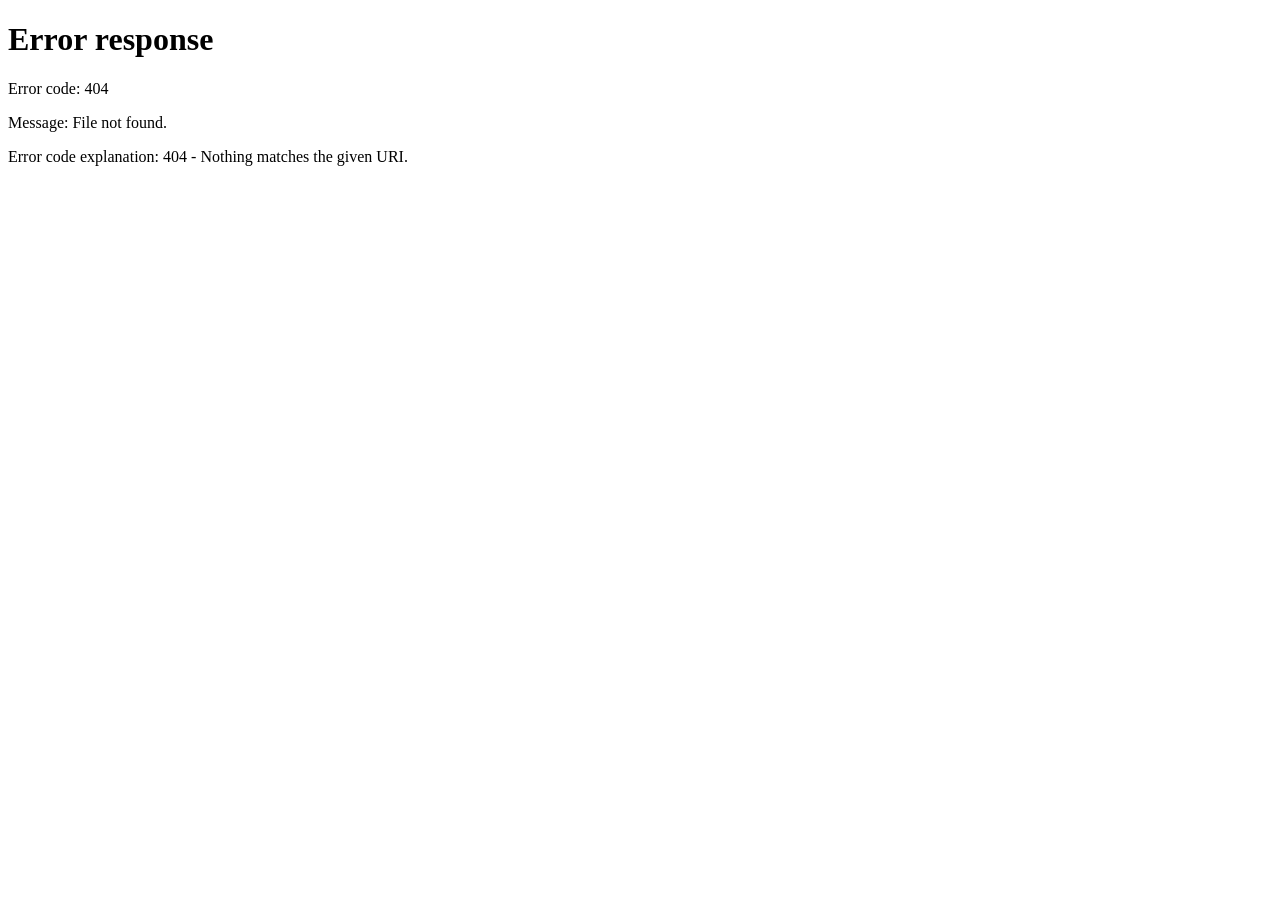
==== admin.html @ 2115a1f4 "Improve admin image upload reliability with resize and storage error handling" ====
<!doctype html>
<html lang="ko">
<head>
  <meta charset="UTF-8">
  <meta name="viewport" content="width=device-width, initial-scale=1.0">
  <title>Homestead Seoul Admin</title>
  <style>
    :root {
      --bg: #faf6f1;
      --card: #ffffff;
      --line: #dfd2c4;
      --ink: #2c2c2c;
      --accent: #c9906a;
      --ok: #216a3d;
    }
    * { box-sizing: border-box; }
    body {
      margin: 0;
      font-family: "Segoe UI", "Noto Sans KR", sans-serif;
      background: var(--bg);
      color: var(--ink);
      line-height: 1.5;
    }
    .wrap {
      max-width: 980px;
      margin: 0 auto;
      padding: 20px 16px 60px;
    }
    .top-row {
      display: flex;
      justify-content: space-between;
      align-items: center;
      gap: 8px;
      flex-wrap: wrap;
    }
    h1 { margin: 0; }
    .who {
      font-size: 13px;
      color: #6f5a47;
    }
    .ghost {
      border: 1px solid #d9c8b6;
      background: transparent;
      color: #5a4736;
      border-radius: 999px;
      min-height: 38px;
      padding: 6px 12px;
      font-weight: 700;
      cursor: pointer;
    }
    .help {
      margin: 10px 0 16px;
      color: #705a46;
      font-size: 14px;
    }
    .card {
      background: var(--card);
      border: 1px solid var(--line);
      border-radius: 14px;
      padding: 14px;
      margin-bottom: 12px;
    }
    .card h2 {
      margin: 0 0 10px;
      font-size: 18px;
    }
    .grid {
      display: grid;
      gap: 10px;
      grid-template-columns: 1fr;
    }
    @media (min-width: 768px) {
      .grid.two { grid-template-columns: 1fr 1fr; }
    }
    label {
      display: grid;
      gap: 4px;
      font-size: 13px;
      font-weight: 600;
    }
    input, textarea {
      width: 100%;
      border: 1px solid #c9b9a7;
      border-radius: 8px;
      min-height: 42px;
      padding: 8px 10px;
      font: inherit;
    }
    textarea { min-height: 90px; resize: vertical; }
    .upload-row {
      display: grid;
      gap: 8px;
      grid-template-columns: 1fr;
      margin-top: 8px;
    }
    .upload-row input[type="file"] {
      border: 1px dashed #ccb9a6;
      background: #fcf7f2;
      padding: 8px;
      min-height: 42px;
    }
    .preview {
      width: 100%;
      max-width: 220px;
      aspect-ratio: 4 / 3;
      object-fit: cover;
      border: 1px solid #ddcebf;
      border-radius: 8px;
      background: #f4ece2;
      display: none;
    }
    .tip {
      margin: 6px 0 0;
      color: #7e634f;
      font-size: 12px;
    }
    .actions {
      display: flex;
      flex-wrap: wrap;
      gap: 8px;
      margin-top: 14px;
    }
    button, .link-btn {
      border: 0;
      border-radius: 999px;
      min-height: 44px;
      padding: 10px 16px;
      font-weight: 700;
      cursor: pointer;
      text-decoration: none;
      display: inline-flex;
      align-items: center;
      justify-content: center;
    }
    .save { background: var(--accent); color: #fff; }
    .reset { background: #2c2c2c; color: #fff; }
    .download { background: #efe2d5; color: #4b3322; }
    .link-btn { background: #f8eee4; color: #4b3322; border: 1px solid #dbcab8; }
    .status {
      min-height: 22px;
      margin-top: 10px;
      font-size: 14px;
      font-weight: 700;
      color: var(--ok);
    }
  </style>
</head>
<body>
  <main class="wrap">
    <div class="top-row">
      <h1>Homestead Seoul Admin</h1>
      <button id="logoutBtn" type="button" class="ghost">로그아웃</button>
    </div>
    <p class="who" id="who"></p>
    <p class="help">
      인증된 관리자 세션에서만 접근 가능합니다. 저장 데이터는 브라우저 localStorage에 기록됩니다.
      <br>주의: <strong>같은 도메인</strong>(예: `homesteadseoul.com`과 `www.homesteadseoul.com`은 서로 다름)에서 확인해야 반영됩니다.
    </p>

    <section class="card">
      <h2>브랜딩</h2>
      <div class="grid two">
        <label>한글 이름
          <input id="brandKo" type="text">
        </label>
        <label>영문 이름
          <input id="brandEn" type="text">
        </label>
      </div>
    </section>

    <section class="card">
      <h2>Hero</h2>
      <div class="grid">
        <label>Hero 이미지 URL/경로
          <input id="heroImage" type="text">
        </label>
        <div class="upload-row">
          <label>Hero 이미지 파일 업로드
            <input id="heroUpload" type="file" accept="image/*">
          </label>
          <img id="heroPreview" class="preview" alt="Hero preview">
        </div>
      </div>
      <div class="grid two">
        <label>KO Hero 제목
          <input id="heroTitleKo" type="text">
        </label>
        <label>EN Hero 제목
          <input id="heroTitleEn" type="text">
        </label>
      </div>
      <div class="grid two">
        <label>KO Hero 부제
          <textarea id="heroSubtitleKo"></textarea>
        </label>
        <label>EN Hero 부제
          <textarea id="heroSubtitleEn"></textarea>
        </label>
      </div>
    </section>

    <section class="card">
      <h2>갤러리 이미지 경로 (6장)</h2>
      <div class="grid">
        <label>1 <input id="gallery0" type="text"></label>
        <div class="upload-row">
          <input id="galleryUpload0" type="file" accept="image/*">
          <img id="galleryPreview0" class="preview" alt="Gallery 1 preview">
        </div>

        <label>2 <input id="gallery1" type="text"></label>
        <div class="upload-row">
          <input id="galleryUpload1" type="file" accept="image/*">
          <img id="galleryPreview1" class="preview" alt="Gallery 2 preview">
        </div>

        <label>3 <input id="gallery2" type="text"></label>
        <div class="upload-row">
          <input id="galleryUpload2" type="file" accept="image/*">
          <img id="galleryPreview2" class="preview" alt="Gallery 3 preview">
        </div>

        <label>4 <input id="gallery3" type="text"></label>
        <div class="upload-row">
          <input id="galleryUpload3" type="file" accept="image/*">
          <img id="galleryPreview3" class="preview" alt="Gallery 4 preview">
        </div>

        <label>5 <input id="gallery4" type="text"></label>
        <div class="upload-row">
          <input id="galleryUpload4" type="file" accept="image/*">
          <img id="galleryPreview4" class="preview" alt="Gallery 5 preview">
        </div>

        <label>6 <input id="gallery5" type="text"></label>
        <div class="upload-row">
          <input id="galleryUpload5" type="file" accept="image/*">
          <img id="galleryPreview5" class="preview" alt="Gallery 6 preview">
        </div>
      </div>
      <p class="tip">업로드한 파일은 현재 브라우저 localStorage에 Data URL로 저장됩니다. 너무 큰 이미지는 저장 실패할 수 있습니다.</p>
    </section>

    <section class="card">
      <h2>가격 문구</h2>
      <div class="grid two">
        <label>KO 단기 메인 <input id="pricingNightlyMainKo" type="text"></label>
        <label>EN 단기 메인 <input id="pricingNightlyMainEn" type="text"></label>
      </div>
      <div class="grid two">
        <label>KO 단기 범위 <input id="pricingNightlyRangeKo" type="text"></label>
        <label>EN 단기 범위 <input id="pricingNightlyRangeEn" type="text"></label>
      </div>
      <div class="grid two">
        <label>KO 월세 메인 <input id="pricingMonthlyMainKo" type="text"></label>
        <label>EN 월세 메인 <input id="pricingMonthlyMainEn" type="text"></label>
      </div>
      <div class="grid two">
        <label>KO 월세 범위 <input id="pricingMonthlyRangeKo" type="text"></label>
        <label>EN 월세 범위 <input id="pricingMonthlyRangeEn" type="text"></label>
      </div>
    </section>

    <section class="card">
      <h2>연락처</h2>
      <div class="grid two">
        <label>문자/SMS 번호 <input id="phone" type="text"></label>
        <label>Email <input id="email" type="email"></label>
      </div>
      <div class="grid two">
        <label>Kakao URL <input id="kakaoUrl" type="text"></label>
        <label>WhatsApp 번호 <input id="whatsappNumber" type="text"></label>
      </div>
      <div class="grid">
        <label>Google Map Embed URL <input id="mapEmbed" type="text"></label>
      </div>
    </section>

    <div class="actions">
      <button class="save" id="saveBtn" type="button">저장</button>
      <button class="reset" id="resetBtn" type="button">초기화</button>
      <button class="download" id="downloadBtn" type="button">JSON 다운로드</button>
      <a class="link-btn" href="index.html" target="_blank" rel="noopener noreferrer">사이트 열기</a>
    </div>
    <p class="status" id="status"></p>
  </main>

  <script>
    const KEY = "homestead_admin_overrides";
    const SESSION_KEY = "homestead_admin_session";
    const FALLBACK_ALLOWED_EMAIL = "homesteadseoul@gmail.com";
    const SESSION_MAX_AGE_MS = 1000 * 60 * 60 * 12;

    const defaults = {
      branding: { ko: "홈스테이드 서울", en: "Homestead Seoul" },
      media: {
        heroImage: "images/6.png",
        gallery: [
          { src: "images/1.png" },
          { src: "images/2.png" },
          { src: "images/3.png" },
          { src: "images/4.png" },
          { src: "images/5.png" },
          { src: "images/6.png" }
        ]
      },
      translations: {
        ko: {
          heroTitle: "서울 중심부, 나만의 평안한 공간",
          heroSubtitle: "출퇴근과 서울 여행을 모두 편하게 만드는 실속형 스테이.",
          pricingNightlyMain: "₩45,000 / 1박부터",
          pricingNightlyRange: "평일 보통 ₩45,000~₩60,000, 주말/성수기 변동 가능",
          pricingMonthlyMain: "₩650,000 / 월부터",
          pricingMonthlyRange: "객실 타입 및 계약 기간에 따라 상이"
        },
        en: {
          heroTitle: "A Peaceful Space in Central Seoul",
          heroSubtitle: "Practical stay for both daily commuting and city sightseeing.",
          pricingNightlyMain: "From KRW 45,000 / night",
          pricingNightlyRange: "Typical weekday KRW 45,000-60,000, weekend/peak season varies",
          pricingMonthlyMain: "From KRW 650,000 / month",
          pricingMonthlyRange: "Final rate depends on room type and contract length"
        }
      },
      contact: {
        phone: "010-3286-8682",
        email: "Homesteadseoul@gmail.com",
        kakaoUrl: "https://open.kakao.com/o/replace-me",
        whatsappNumber: "821032868682",
        mapEmbed: "https://www.google.com/maps?q=%EC%84%9C%EC%9A%B8%20%EB%B0%A9%EB%B0%B0%EB%8F%99%20911-14&output=embed"
      }
    };

    function clone(obj) { return JSON.parse(JSON.stringify(obj)); }

    function requireSession() {
      try {
        const raw = localStorage.getItem(SESSION_KEY);
        if (!raw) {
          location.replace("admin-login.html");
          return null;
        }
        const session = JSON.parse(raw);
        const email = String(session.email || "").toLowerCase();
        const allowedEmail = String(session.allowedEmail || FALLBACK_ALLOWED_EMAIL).toLowerCase();
        const ts = Number(session.ts || 0);
        if (email !== allowedEmail || !ts || Date.now() - ts > SESSION_MAX_AGE_MS) {
          localStorage.removeItem(SESSION_KEY);
          location.replace("admin-login.html");
          return null;
        }
        return session;
      } catch (_) {
        localStorage.removeItem(SESSION_KEY);
        location.replace("admin-login.html");
        return null;
      }
    }

    function readData() {
      try {
        const raw = localStorage.getItem(KEY);
        if (!raw) return clone(defaults);
        const parsed = JSON.parse(raw);
        return {
          branding: { ...defaults.branding, ...(parsed.branding || {}) },
          media: {
            heroImage: parsed.media?.heroImage || defaults.media.heroImage,
            gallery: defaults.media.gallery.map((item, i) => ({
              src: parsed.media?.gallery?.[i]?.src || item.src
            }))
          },
          translations: {
            ko: { ...defaults.translations.ko, ...(parsed.translations?.ko || {}) },
            en: { ...defaults.translations.en, ...(parsed.translations?.en || {}) }
          },
          contact: { ...defaults.contact, ...(parsed.contact || {}) }
        };
      } catch (_) {
        return clone(defaults);
      }
    }

    function writeData(data) {
      try {
        localStorage.setItem(KEY, JSON.stringify(data, null, 2));
        return { ok: true };
      } catch (err) {
        return {
          ok: false,
          message:
            err && (err.name === "QuotaExceededError" || err.name === "NS_ERROR_DOM_QUOTA_REACHED")
              ? "저장 용량 초과: 이미지 크기를 줄여 다시 업로드해 주세요."
              : "저장 실패: 브라우저 저장소 오류가 발생했습니다.",
        };
      }
    }

    function resizeImageFile(file, maxWidth = 1600, maxHeight = 1600, quality = 0.82) {
      return new Promise((resolve, reject) => {
        const reader = new FileReader();
        reader.onload = () => {
          const img = new Image();
          img.onload = () => {
            const scale = Math.min(maxWidth / img.width, maxHeight / img.height, 1);
            const targetW = Math.round(img.width * scale);
            const targetH = Math.round(img.height * scale);
            const canvas = document.createElement("canvas");
            canvas.width = targetW;
            canvas.height = targetH;
            const ctx = canvas.getContext("2d");
            if (!ctx) {
              reject(new Error("canvas_unavailable"));
              return;
            }
            ctx.drawImage(img, 0, 0, targetW, targetH);
            resolve(canvas.toDataURL("image/jpeg", quality));
          };
          img.onerror = () => reject(new Error("image_decode_failed"));
          img.src = String(reader.result || "");
        };
        reader.onerror = () => reject(new Error("file_read_failed"));
        reader.readAsDataURL(file);
      });
    }

    function setPreview(previewId, value) {
      const preview = document.getElementById(previewId);
      if (!preview) return;
      preview.src = value || "";
      preview.style.display = value ? "block" : "none";
    }

    function bindPreviewOnInput(inputId, previewId) {
      const input = document.getElementById(inputId);
      if (!input) return;
      input.addEventListener("input", () => setPreview(previewId, input.value.trim()));
    }

    function bindFileToInput(fileInputId, textInputId, previewId) {
      const fileInput = document.getElementById(fileInputId);
      const textInput = document.getElementById(textInputId);
      if (!fileInput || !textInput) return;

      fileInput.addEventListener("change", async () => {
        const file = fileInput.files && fileInput.files[0];
        if (!file) return;
        try {
          const dataUrl = await resizeImageFile(file);
          textInput.value = dataUrl;
          setPreview(previewId, dataUrl);
          setStatus("이미지 로드 완료(자동 리사이즈). 저장 버튼을 누르면 반영됩니다.");
        } catch (_) {
          setStatus("이미지 읽기 실패. 다시 시도해 주세요.");
        }
      });
    }

    function fillForm(data) {
      document.getElementById("brandKo").value = data.branding.ko;
      document.getElementById("brandEn").value = data.branding.en;
      document.getElementById("heroImage").value = data.media.heroImage;
      setPreview("heroPreview", data.media.heroImage);
      document.getElementById("heroTitleKo").value = data.translations.ko.heroTitle;
      document.getElementById("heroTitleEn").value = data.translations.en.heroTitle;
      document.getElementById("heroSubtitleKo").value = data.translations.ko.heroSubtitle;
      document.getElementById("heroSubtitleEn").value = data.translations.en.heroSubtitle;
      data.media.gallery.forEach((item, i) => {
        const input = document.getElementById("gallery" + i);
        if (input) {
          input.value = item.src;
          setPreview("galleryPreview" + i, item.src);
        }
      });
      document.getElementById("pricingNightlyMainKo").value = data.translations.ko.pricingNightlyMain;
      document.getElementById("pricingNightlyMainEn").value = data.translations.en.pricingNightlyMain;
      document.getElementById("pricingNightlyRangeKo").value = data.translations.ko.pricingNightlyRange;
      document.getElementById("pricingNightlyRangeEn").value = data.translations.en.pricingNightlyRange;
      document.getElementById("pricingMonthlyMainKo").value = data.translations.ko.pricingMonthlyMain;
      document.getElementById("pricingMonthlyMainEn").value = data.translations.en.pricingMonthlyMain;
      document.getElementById("pricingMonthlyRangeKo").value = data.translations.ko.pricingMonthlyRange;
      document.getElementById("pricingMonthlyRangeEn").value = data.translations.en.pricingMonthlyRange;
      document.getElementById("phone").value = data.contact.phone;
      document.getElementById("email").value = data.contact.email;
      document.getElementById("kakaoUrl").value = data.contact.kakaoUrl;
      document.getElementById("whatsappNumber").value = data.contact.whatsappNumber;
      document.getElementById("mapEmbed").value = data.contact.mapEmbed;
    }

    function getFormData() {
      return {
        branding: {
          ko: document.getElementById("brandKo").value.trim(),
          en: document.getElementById("brandEn").value.trim()
        },
        media: {
          heroImage: document.getElementById("heroImage").value.trim(),
          gallery: Array.from({ length: 6 }, (_, i) => ({
            src: document.getElementById("gallery" + i).value.trim()
          }))
        },
        translations: {
          ko: {
            heroTitle: document.getElementById("heroTitleKo").value.trim(),
            heroSubtitle: document.getElementById("heroSubtitleKo").value.trim(),
            pricingNightlyMain: document.getElementById("pricingNightlyMainKo").value.trim(),
            pricingNightlyRange: document.getElementById("pricingNightlyRangeKo").value.trim(),
            pricingMonthlyMain: document.getElementById("pricingMonthlyMainKo").value.trim(),
            pricingMonthlyRange: document.getElementById("pricingMonthlyRangeKo").value.trim()
          },
          en: {
            heroTitle: document.getElementById("heroTitleEn").value.trim(),
            heroSubtitle: document.getElementById("heroSubtitleEn").value.trim(),
            pricingNightlyMain: document.getElementById("pricingNightlyMainEn").value.trim(),
            pricingNightlyRange: document.getElementById("pricingNightlyRangeEn").value.trim(),
            pricingMonthlyMain: document.getElementById("pricingMonthlyMainEn").value.trim(),
            pricingMonthlyRange: document.getElementById("pricingMonthlyRangeEn").value.trim()
          }
        },
        contact: {
          phone: document.getElementById("phone").value.trim(),
          email: document.getElementById("email").value.trim(),
          kakaoUrl: document.getElementById("kakaoUrl").value.trim(),
          whatsappNumber: document.getElementById("whatsappNumber").value.trim(),
          mapEmbed: document.getElementById("mapEmbed").value.trim()
        }
      };
    }

    function setStatus(msg) {
      document.getElementById("status").textContent = msg;
    }

    document.getElementById("saveBtn").addEventListener("click", () => {
      const result = writeData(getFormData());
      if (!result.ok) {
        setStatus(result.message);
        return;
      }
      setStatus("저장 완료: 같은 도메인 탭에서 새로고침 시 반영됩니다.");
    });

    document.getElementById("resetBtn").addEventListener("click", () => {
      localStorage.removeItem(KEY);
      fillForm(clone(defaults));
      setStatus("초기화 완료");
    });

    document.getElementById("downloadBtn").addEventListener("click", () => {
      const data = getFormData();
      const blob = new Blob([JSON.stringify(data, null, 2)], { type: "application/json" });
      const url = URL.createObjectURL(blob);
      const a = document.createElement("a");
      a.href = url;
      a.download = "homestead-admin-overrides.json";
      a.click();
      URL.revokeObjectURL(url);
      setStatus("JSON 다운로드 완료");
    });

    document.getElementById("logoutBtn").addEventListener("click", () => {
      localStorage.removeItem(SESSION_KEY);
      location.replace("admin-login.html");
    });

    const session = requireSession();
    if (session) {
      document.getElementById("who").textContent = `인증됨: ${session.email}`;
      fillForm(readData());
      bindPreviewOnInput("heroImage", "heroPreview");
      bindFileToInput("heroUpload", "heroImage", "heroPreview");
      for (let i = 0; i < 6; i += 1) {
        bindPreviewOnInput("gallery" + i, "galleryPreview" + i);
        bindFileToInput("galleryUpload" + i, "gallery" + i, "galleryPreview" + i);
      }
    }
  </script>
</body>
</html>
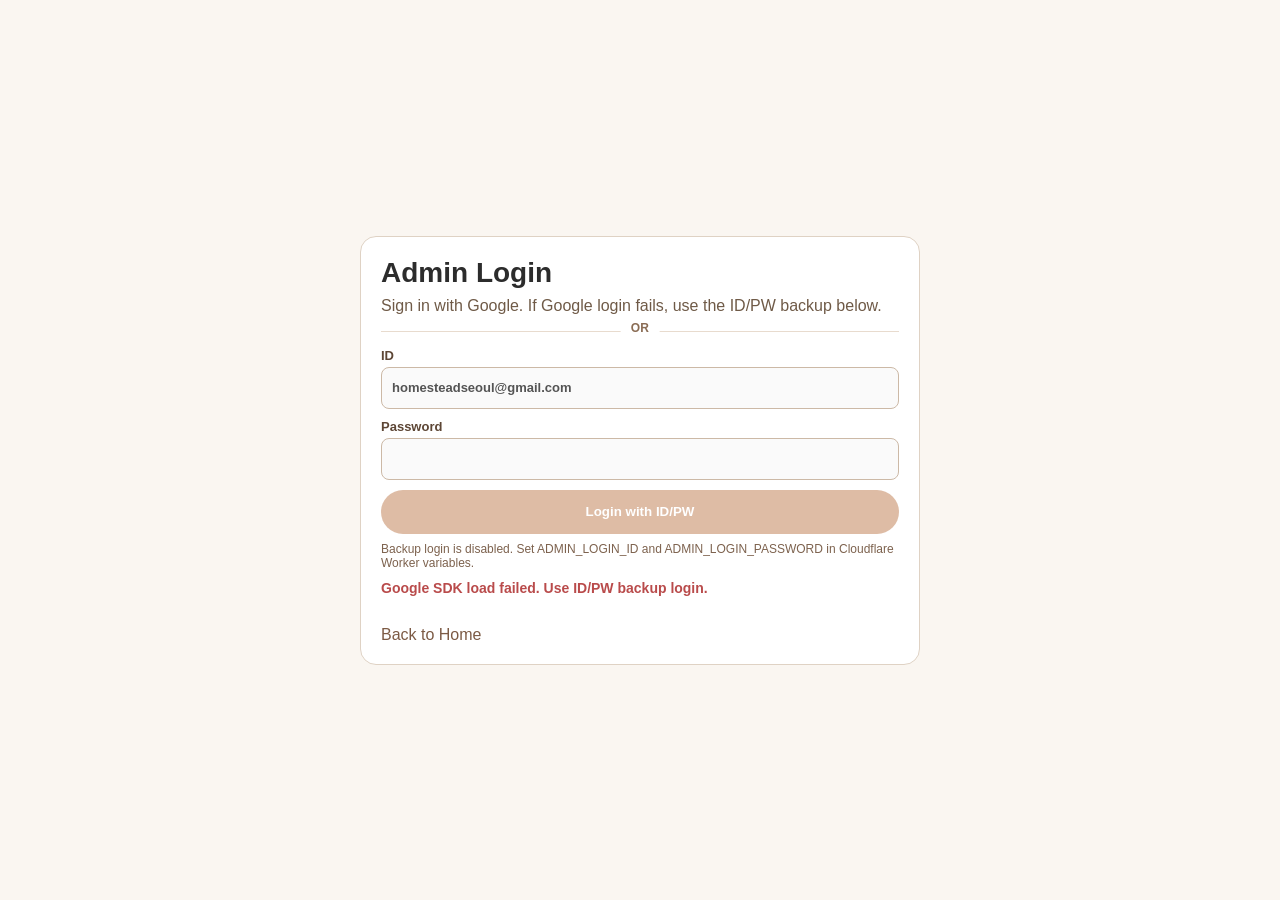
==== commit 764b27de: "Sync repo with live production site (homesteadseoul.com) The repo had drifted from what was actually" ====
--- a/admin.html
+++ b/admin.html
@@ -4,577 +4,171 @@
   <meta charset="UTF-8">
   <meta name="viewport" content="width=device-width, initial-scale=1.0">
   <title>Homestead Seoul Admin</title>
+  <script>
+    (function () {
+      const host = location.hostname.toLowerCase();
+      if (host.endsWith("github.io")) {
+        location.replace("https://homesteadseoul.com" + location.pathname + location.search + location.hash);
+        return;
+      }
+      if (host === "www.homesteadseoul.com") {
+        location.replace("https://homesteadseoul.com" + location.pathname + location.search + location.hash);
+      }
+    })();
+  </script>
   <style>
-    :root {
-      --bg: #faf6f1;
-      --card: #ffffff;
-      --line: #dfd2c4;
-      --ink: #2c2c2c;
-      --accent: #c9906a;
-      --ok: #216a3d;
-    }
-    * { box-sizing: border-box; }
-    body {
-      margin: 0;
-      font-family: "Segoe UI", "Noto Sans KR", sans-serif;
-      background: var(--bg);
-      color: var(--ink);
-      line-height: 1.5;
-    }
-    .wrap {
-      max-width: 980px;
-      margin: 0 auto;
-      padding: 20px 16px 60px;
-    }
-    .top-row {
-      display: flex;
-      justify-content: space-between;
-      align-items: center;
-      gap: 8px;
-      flex-wrap: wrap;
-    }
-    h1 { margin: 0; }
-    .who {
-      font-size: 13px;
-      color: #6f5a47;
-    }
-    .ghost {
-      border: 1px solid #d9c8b6;
-      background: transparent;
-      color: #5a4736;
-      border-radius: 999px;
-      min-height: 38px;
-      padding: 6px 12px;
-      font-weight: 700;
-      cursor: pointer;
-    }
-    .help {
-      margin: 10px 0 16px;
-      color: #705a46;
-      font-size: 14px;
-    }
-    .card {
-      background: var(--card);
-      border: 1px solid var(--line);
-      border-radius: 14px;
-      padding: 14px;
-      margin-bottom: 12px;
-    }
-    .card h2 {
-      margin: 0 0 10px;
-      font-size: 18px;
-    }
-    .grid {
-      display: grid;
-      gap: 10px;
-      grid-template-columns: 1fr;
-    }
-    @media (min-width: 768px) {
-      .grid.two { grid-template-columns: 1fr 1fr; }
-    }
-    label {
-      display: grid;
-      gap: 4px;
-      font-size: 13px;
-      font-weight: 600;
-    }
-    input, textarea {
-      width: 100%;
-      border: 1px solid #c9b9a7;
-      border-radius: 8px;
-      min-height: 42px;
-      padding: 8px 10px;
-      font: inherit;
-    }
-    textarea { min-height: 90px; resize: vertical; }
-    .upload-row {
-      display: grid;
-      gap: 8px;
-      grid-template-columns: 1fr;
-      margin-top: 8px;
-    }
-    .upload-row input[type="file"] {
-      border: 1px dashed #ccb9a6;
-      background: #fcf7f2;
-      padding: 8px;
-      min-height: 42px;
-    }
-    .preview {
-      width: 100%;
-      max-width: 220px;
-      aspect-ratio: 4 / 3;
-      object-fit: cover;
-      border: 1px solid #ddcebf;
-      border-radius: 8px;
-      background: #f4ece2;
-      display: none;
-    }
-    .tip {
-      margin: 6px 0 0;
-      color: #7e634f;
-      font-size: 12px;
-    }
-    .actions {
-      display: flex;
-      flex-wrap: wrap;
-      gap: 8px;
-      margin-top: 14px;
-    }
-    button, .link-btn {
-      border: 0;
-      border-radius: 999px;
-      min-height: 44px;
-      padding: 10px 16px;
-      font-weight: 700;
-      cursor: pointer;
-      text-decoration: none;
-      display: inline-flex;
-      align-items: center;
-      justify-content: center;
-    }
-    .save { background: var(--accent); color: #fff; }
-    .reset { background: #2c2c2c; color: #fff; }
-    .download { background: #efe2d5; color: #4b3322; }
-    .link-btn { background: #f8eee4; color: #4b3322; border: 1px solid #dbcab8; }
-    .status {
-      min-height: 22px;
-      margin-top: 10px;
-      font-size: 14px;
-      font-weight: 700;
-      color: var(--ok);
-    }
+    :root { --bg:#faf6f1; --card:#ffffff; --line:#dfd2c4; --ink:#2c2c2c; --muted:#6f5a47; --accent:#c9906a; --ok:#216a3d; }
+    * { box-sizing:border-box; }
+    body { margin:0; font-family:"Segoe UI","Noto Sans KR",sans-serif; background:var(--bg); color:var(--ink); line-height:1.5; }
+    .wrap { max-width:1100px; margin:0 auto; padding:20px 16px 60px; }
+    .top-row,.actions,.section-row { display:flex; gap:10px; flex-wrap:wrap; }
+    .top-row { justify-content:space-between; align-items:center; }
+    h1,h2,h3 { margin:0; }
+    .who,.help,.tip { color:var(--muted); }
+    .help,.tip { font-size:14px; }
+    .card { background:var(--card); border:1px solid var(--line); border-radius:16px; padding:16px; margin-bottom:12px; }
+    .grid { display:grid; gap:10px; grid-template-columns:1fr; }
+    .grid.two { grid-template-columns:1fr; }
+    .grid.three { grid-template-columns:1fr; }
+    @media (min-width:780px) { .grid.two { grid-template-columns:repeat(2,minmax(0,1fr)); } .grid.three { grid-template-columns:repeat(3,minmax(0,1fr)); } }
+    label { display:grid; gap:4px; font-size:13px; font-weight:700; }
+    input,textarea { width:100%; border:1px solid #ccb9a6; border-radius:10px; min-height:42px; padding:8px 10px; font:inherit; background:#fff; }
+    textarea { min-height:140px; resize:vertical; }
+    .json-editor { min-height:520px; font-family:ui-monospace,SFMono-Regular,Consolas,monospace; font-size:12px; line-height:1.5; }
+    .upload-block { display:grid; gap:8px; padding:12px; border:1px dashed #d8c6b4; border-radius:12px; background:#fcf7f2; }
+    .upload-block input[type="file"] { padding:8px; border:1px dashed #ccb9a6; background:#fff; }
+    .preview { width:100%; aspect-ratio:4/3; border-radius:12px; border:1px solid #ddcebf; object-fit:cover; background:#f4ece2; display:none; }
+    button,.link-btn { border:0; border-radius:999px; min-height:44px; padding:10px 16px; font-weight:700; cursor:pointer; display:inline-flex; align-items:center; justify-content:center; text-decoration:none; }
+    .ghost { background:transparent; border:1px solid #d9c8b6; color:#5a4736; }
+    .save { background:var(--accent); color:#fff; }
+    .reset { background:#2c2c2c; color:#fff; }
+    .download { background:#efe2d5; color:#4b3322; }
+    .link-btn { background:#f8eee4; color:#4b3322; border:1px solid #dbcab8; }
+    .status { min-height:22px; margin-top:10px; font-size:14px; font-weight:700; color:var(--ok); }
+    .slot-label { font-size:12px; font-weight:800; color:#705a46; text-transform:uppercase; letter-spacing:.05em; }
   </style>
 </head>
 <body>
   <main class="wrap">
     <div class="top-row">
-      <h1>Homestead Seoul Admin</h1>
+      <div>
+        <h1>Homestead Seoul Admin</h1>
+        <p class="who" id="who"></p>
+      </div>
       <button id="logoutBtn" type="button" class="ghost">로그아웃</button>
     </div>
-    <p class="who" id="who"></p>
+
     <p class="help">
-      인증된 관리자 세션에서만 접근 가능합니다. 저장 데이터는 브라우저 localStorage에 기록됩니다.
-      <br>주의: <strong>같은 도메인</strong>(예: `homesteadseoul.com`과 `www.homesteadseoul.com`은 서로 다름)에서 확인해야 반영됩니다.
+      빠른 수정 필드는 자주 바꾸는 사진/연락처용입니다.
+      나머지 모든 문구, FAQ, 섹션 순서, 캡션, 방 정보는 아래의 JSON 편집기에서 수정할 수 있습니다.
     </p>
 
     <section class="card">
-      <h2>브랜딩</h2>
-      <div class="grid two">
-        <label>한글 이름
-          <input id="brandKo" type="text">
-        </label>
-        <label>영문 이름
-          <input id="brandEn" type="text">
-        </label>
+      <h2>브랜딩 / 연락처</h2>
+      <div class="grid two" style="margin-top:10px">
+        <label>한글 브랜드명<input id="brandKo" type="text"></label>
+        <label>영문 브랜드명<input id="brandEn" type="text"></label>
+        <label>한글 서브타이틀<input id="subtitleKo" type="text"></label>
+        <label>영문 서브타이틀<input id="subtitleEn" type="text"></label>
+        <label>전화번호<input id="phone" type="text"></label>
+        <label>이메일<input id="email" type="email"></label>
+        <label>카카오 URL<input id="kakaoUrl" type="text"></label>
+        <label>WhatsApp 번호<input id="whatsappNumber" type="text"></label>
+        <label>네이버 URL<input id="naverUrl" type="text"></label>
+        <label>Google Map Embed URL<input id="mapEmbed" type="text"></label>
       </div>
     </section>
 
     <section class="card">
-      <h2>Hero</h2>
-      <div class="grid">
-        <label>Hero 이미지 URL/경로
-          <input id="heroImage" type="text">
-        </label>
-        <div class="upload-row">
-          <label>Hero 이미지 파일 업로드
-            <input id="heroUpload" type="file" accept="image/*">
-          </label>
-          <img id="heroPreview" class="preview" alt="Hero preview">
-        </div>
-      </div>
-      <div class="grid two">
-        <label>KO Hero 제목
-          <input id="heroTitleKo" type="text">
-        </label>
-        <label>EN Hero 제목
-          <input id="heroTitleEn" type="text">
-        </label>
-      </div>
-      <div class="grid two">
-        <label>KO Hero 부제
-          <textarea id="heroSubtitleKo"></textarea>
-        </label>
-        <label>EN Hero 부제
-          <textarea id="heroSubtitleEn"></textarea>
-        </label>
-      </div>
+      <h2>Hero 캐러셀 이미지</h2>
+      <div class="grid three" id="heroSlots" style="margin-top:10px"></div>
     </section>
 
     <section class="card">
-      <h2>갤러리 이미지 경로 (6장)</h2>
-      <div class="grid">
-        <label>1 <input id="gallery0" type="text"></label>
-        <div class="upload-row">
-          <input id="galleryUpload0" type="file" accept="image/*">
-          <img id="galleryPreview0" class="preview" alt="Gallery 1 preview">
-        </div>
-
-        <label>2 <input id="gallery1" type="text"></label>
-        <div class="upload-row">
-          <input id="galleryUpload1" type="file" accept="image/*">
-          <img id="galleryPreview1" class="preview" alt="Gallery 2 preview">
-        </div>
-
-        <label>3 <input id="gallery2" type="text"></label>
-        <div class="upload-row">
-          <input id="galleryUpload2" type="file" accept="image/*">
-          <img id="galleryPreview2" class="preview" alt="Gallery 3 preview">
-        </div>
-
-        <label>4 <input id="gallery3" type="text"></label>
-        <div class="upload-row">
-          <input id="galleryUpload3" type="file" accept="image/*">
-          <img id="galleryPreview3" class="preview" alt="Gallery 4 preview">
-        </div>
-
-        <label>5 <input id="gallery4" type="text"></label>
-        <div class="upload-row">
-          <input id="galleryUpload4" type="file" accept="image/*">
-          <img id="galleryPreview4" class="preview" alt="Gallery 5 preview">
-        </div>
-
-        <label>6 <input id="gallery5" type="text"></label>
-        <div class="upload-row">
-          <input id="galleryUpload5" type="file" accept="image/*">
-          <img id="galleryPreview5" class="preview" alt="Gallery 6 preview">
-        </div>
-      </div>
-      <p class="tip">업로드한 파일은 현재 브라우저 localStorage에 Data URL로 저장됩니다. 너무 큰 이미지는 저장 실패할 수 있습니다.</p>
+      <h2>S / A / B 갤러리 이미지</h2>
+      <p class="tip">기본 사진은 각 티어별 2장씩 연결됩니다. 캡션과 설명 문구는 아래 JSON에서 수정할 수 있습니다.</p>
+      <div class="grid two" id="gallerySlots" style="margin-top:10px"></div>
     </section>
 
     <section class="card">
-      <h2>가격 문구</h2>
-      <div class="grid two">
-        <label>KO 단기 메인 <input id="pricingNightlyMainKo" type="text"></label>
-        <label>EN 단기 메인 <input id="pricingNightlyMainEn" type="text"></label>
+      <div class="section-row" style="justify-content:space-between;align-items:center">
+        <h2>전체 콘텐츠 JSON</h2>
+        <button class="ghost" id="formatJsonBtn" type="button">JSON 정리</button>
       </div>
-      <div class="grid two">
-        <label>KO 단기 범위 <input id="pricingNightlyRangeKo" type="text"></label>
-        <label>EN 단기 범위 <input id="pricingNightlyRangeEn" type="text"></label>
-      </div>
-      <div class="grid two">
-        <label>KO 월세 메인 <input id="pricingMonthlyMainKo" type="text"></label>
-        <label>EN 월세 메인 <input id="pricingMonthlyMainEn" type="text"></label>
-      </div>
-      <div class="grid two">
-        <label>KO 월세 범위 <input id="pricingMonthlyRangeKo" type="text"></label>
-        <label>EN 월세 범위 <input id="pricingMonthlyRangeEn" type="text"></label>
-      </div>
-    </section>
-
-    <section class="card">
-      <h2>연락처</h2>
-      <div class="grid two">
-        <label>문자/SMS 번호 <input id="phone" type="text"></label>
-        <label>Email <input id="email" type="email"></label>
-      </div>
-      <div class="grid two">
-        <label>Kakao URL <input id="kakaoUrl" type="text"></label>
-        <label>WhatsApp 번호 <input id="whatsappNumber" type="text"></label>
-      </div>
-      <div class="grid">
-        <label>Google Map Embed URL <input id="mapEmbed" type="text"></label>
-      </div>
+      <p class="tip">`pages`, `rooms`, `collections`, `media.tierGallery` 안의 텍스트를 바꾸면 사이트 문구 전체를 수정할 수 있습니다.</p>
+      <textarea id="configEditor" class="json-editor" spellcheck="false"></textarea>
     </section>
 
     <div class="actions">
       <button class="save" id="saveBtn" type="button">저장</button>
-      <button class="reset" id="resetBtn" type="button">초기화</button>
+      <button class="reset" id="resetBtn" type="button">기본값 복원</button>
       <button class="download" id="downloadBtn" type="button">JSON 다운로드</button>
       <a class="link-btn" href="index.html" target="_blank" rel="noopener noreferrer">사이트 열기</a>
     </div>
     <p class="status" id="status"></p>
   </main>
 
+  <script src="site-data.js"></script>
   <script>
-    const KEY = "homestead_admin_overrides";
+    const KEY = window.HOMESTEAD_ADMIN_META?.key || "homestead_admin_overrides";
     const SESSION_KEY = "homestead_admin_session";
-    const FALLBACK_ALLOWED_EMAIL = "homesteadseoul@gmail.com";
+    const FALLBACK_ALLOWED_EMAIL = window.HOMESTEAD_ADMIN_META?.allowedEmail || "homesteadseoul@gmail.com";
     const SESSION_MAX_AGE_MS = 1000 * 60 * 60 * 12;
+    const defaults = JSON.parse(JSON.stringify(window.HOMESTEAD_DEFAULT_CONFIG || {}));
+    const heroPaths = ["media.heroImages.0", "media.heroImages.1", "media.heroImages.2"];
+    const galleryPaths = [
+      "media.tierGallery.0.images.0.src",
+      "media.tierGallery.0.images.1.src",
+      "media.tierGallery.1.images.0.src",
+      "media.tierGallery.1.images.1.src",
+      "media.tierGallery.2.images.0.src",
+      "media.tierGallery.2.images.1.src"
+    ];
+    const galleryLabels = ["S 1", "S 2", "A 1", "A 2", "B 1", "B 2"];
 
-    const defaults = {
-      branding: { ko: "홈스테이드 서울", en: "Homestead Seoul" },
-      media: {
-        heroImage: "images/6.png",
-        gallery: [
-          { src: "images/1.png" },
-          { src: "images/2.png" },
-          { src: "images/3.png" },
-          { src: "images/4.png" },
-          { src: "images/5.png" },
-          { src: "images/6.png" }
-        ]
-      },
-      translations: {
-        ko: {
-          heroTitle: "서울 중심부, 나만의 평안한 공간",
-          heroSubtitle: "출퇴근과 서울 여행을 모두 편하게 만드는 실속형 스테이.",
-          pricingNightlyMain: "₩45,000 / 1박부터",
-          pricingNightlyRange: "평일 보통 ₩45,000~₩60,000, 주말/성수기 변동 가능",
-          pricingMonthlyMain: "₩650,000 / 월부터",
-          pricingMonthlyRange: "객실 타입 및 계약 기간에 따라 상이"
-        },
-        en: {
-          heroTitle: "A Peaceful Space in Central Seoul",
-          heroSubtitle: "Practical stay for both daily commuting and city sightseeing.",
-          pricingNightlyMain: "From KRW 45,000 / night",
-          pricingNightlyRange: "Typical weekday KRW 45,000-60,000, weekend/peak season varies",
-          pricingMonthlyMain: "From KRW 650,000 / month",
-          pricingMonthlyRange: "Final rate depends on room type and contract length"
-        }
-      },
-      contact: {
-        phone: "010-3286-8682",
-        email: "Homesteadseoul@gmail.com",
-        kakaoUrl: "https://open.kakao.com/o/replace-me",
-        whatsappNumber: "821032868682",
-        mapEmbed: "https://www.google.com/maps?q=%EC%84%9C%EC%9A%B8%20%EB%B0%A9%EB%B0%B0%EB%8F%99%20911-14&output=embed"
-      }
-    };
+    function clone(value) { return JSON.parse(JSON.stringify(value || {})); }
+    function isObject(value) { return value && typeof value === "object" && !Array.isArray(value); }
+    function deepMerge(base, override) { if (Array.isArray(override)) return override.map((item) => clone(item)); if (!isObject(override)) return override === undefined ? base : override; const result = isObject(base) ? { ...base } : {}; Object.entries(override).forEach(([key, value]) => { if (Array.isArray(value)) result[key] = value.map((item) => clone(item)); else if (isObject(value)) result[key] = deepMerge(result[key], value); else result[key] = value; }); return result; }
+    function normalizeEnglishPrice(value) { if (typeof value !== "string") return value; const trimmed = value.trim(); const match = trimmed.match(/^(\$\d+(?:\.\d+)?\/day)\s*(?:[\/·�]\s*)?\(?(\$\d+\/month)\)?$/); if (match) return `${match[1]} (${match[2]})`; return trimmed.replace(/\s*[·�]\s*/g, " ").replace(/\s*\/\s*(\$\d+\/month)$/g, " ($1)"); }
+    function applyContentRevision(config) { if (config.branding) { config.branding.subtitleKo = "서울의 1인 전용 프라이빗룸"; config.branding.subtitleEn = "Private Room Urban Living"; config.branding.trustKo = "Since 2007"; config.branding.trustEn = "Since 2007"; } const ko = config.pages?.ko; if (ko?.hero) { ko.hero.title = "방배역 도보 2분<br>혼자 쓰는 풀옵션"; if (Array.isArray(ko.hero.chips)) ko.hero.chips = ko.hero.chips.filter((chip) => chip !== "1인실만 운영"); if (Array.isArray(ko.hero.notes)) { ko.hero.notes = ko.hero.notes.filter((note) => note !== "Refundable incidental deposit" && note !== "Since 2007"); } } if (ko?.quickFacts) ko.quickFacts.title = ""; if (ko?.included) ko.included.desc = ""; if (ko?.location) { ko.location.title = ""; if (Array.isArray(ko.location.points)) ko.location.points = ko.location.points.filter((point) => point !== "조용한 단독 거주 분위기를 선호하는 사용자에게 적합"); } if (Array.isArray(config.media?.tierGallery)) config.media.tierGallery.forEach((group) => { group.priceEn = normalizeEnglishPrice(group.priceEn); }); const en = config.pages?.en; if (en?.hero) { en.hero.kicker = "Solo traveler stay · Furnished room · Seoul"; if (Array.isArray(en.hero.notes)) { en.hero.notes = en.hero.notes.filter((note) => note !== "Refundable incidental deposit" && note !== "Since 2007"); } } if (en?.concept) en.concept.desc = ""; if (en?.gallery) en.gallery.desc = ""; if (en?.included) en.included.desc = ""; if (en?.pricing && Array.isArray(en.pricing.rows)) en.pricing.rows.forEach((row) => { row.price = normalizeEnglishPrice(row.price); }); if (en?.process) { en.process.title = "A clear inquiry and payment process"; en.process.desc = ""; if (Array.isArray(en.process.steps) && en.process.steps[3]) { en.process.steps[3].title = "Pay before move-in or in cash at check-in"; en.process.steps[3].copy = "You can pay the refundable incidental deposit and monthly rent by card before move-in, or pay in cash at check-in if you prefer."; } } if (en?.contact) en.contact.mobileCtas = [{ type: "whatsapp", label: "WhatsApp" }, { type: "phone", label: "Call" }, { type: "email", label: "Email" }]; return config; }
+    function setStatus(msg) { document.getElementById("status").textContent = msg || ""; }
+    function requireSession() { try { const raw = localStorage.getItem(SESSION_KEY); if (!raw) { location.replace("admin-login.html"); return null; } const session = JSON.parse(raw); const email = String(session.email || "").toLowerCase(); const allowedEmail = String(session.allowedEmail || FALLBACK_ALLOWED_EMAIL).toLowerCase(); const ts = Number(session.ts || 0); if (email !== allowedEmail || !ts || Date.now() - ts > SESSION_MAX_AGE_MS) { localStorage.removeItem(SESSION_KEY); location.replace("admin-login.html"); return null; } return session; } catch (_) { localStorage.removeItem(SESSION_KEY); location.replace("admin-login.html"); return null; } }
+    function getValueByPath(target, path) { return path.split(".").reduce((acc, key) => acc?.[key], target); }
+    function setValueByPath(target, path, value) { const keys = path.split("."); let cursor = target; keys.forEach((key, index) => { const nextKey = keys[index + 1]; const isLast = index === keys.length - 1; if (isLast) { cursor[key] = value; return; } if (cursor[key] === undefined) cursor[key] = /^\d+$/.test(nextKey) ? [] : {}; cursor = cursor[key]; }); }
+    function normalizeData(parsed) { return applyContentRevision(deepMerge(clone(defaults), parsed || {})); }
+    function readData() { try { const raw = localStorage.getItem(KEY); return raw ? normalizeData(JSON.parse(raw)) : clone(defaults); } catch (_) { return clone(defaults); } }
+    async function readServerData() { try { const response = await fetch("/api/site-config", { cache: "no-store" }); if (!response.ok) return null; const result = await response.json(); if (!result || !result.ok || !result.config || typeof result.config !== "object") return null; try { localStorage.setItem(KEY, JSON.stringify(result.config, null, 2)); } catch (_) {} return normalizeData(result.config); } catch (_) { return null; } }
+    async function writeData(data) { let serverSaved = false; try { const response = await fetch("/api/site-config", { method: "PUT", headers: { "Content-Type": "application/json" }, body: JSON.stringify({ config: data }) }); const result = await response.json().catch(() => null); serverSaved = Boolean(response.ok && result && result.ok); } catch (_) { serverSaved = false; } try { localStorage.setItem(KEY, JSON.stringify(data, null, 2)); return { ok: true, serverSaved }; } catch (err) { return { ok: false, message: err && (err.name === "QuotaExceededError" || err.name === "NS_ERROR_DOM_QUOTA_REACHED") ? "저장 용량 초과: 이미지 크기를 줄여 다시 업로드해 주세요." : "저장 실패: 브라우저 저장소 오류가 발생했습니다." }; } }
+    function resizeImageFile(file, maxWidth = 1600, maxHeight = 1600, quality = 0.84) { return new Promise((resolve, reject) => { const reader = new FileReader(); reader.onload = () => { const img = new Image(); img.onload = () => { const scale = Math.min(maxWidth / img.width, maxHeight / img.height, 1); const canvas = document.createElement("canvas"); canvas.width = Math.round(img.width * scale); canvas.height = Math.round(img.height * scale); const ctx = canvas.getContext("2d"); if (!ctx) { reject(new Error("canvas_unavailable")); return; } ctx.drawImage(img, 0, 0, canvas.width, canvas.height); resolve(canvas.toDataURL("image/jpeg", quality)); }; img.onerror = () => reject(new Error("image_decode_failed")); img.src = String(reader.result || ""); }; reader.onerror = () => reject(new Error("file_read_failed")); reader.readAsDataURL(file); }); }
+    function buildUploadSlot(container, label, inputId, previewId, uploadId) { container.insertAdjacentHTML("beforeend", `<div class="upload-block"><span class="slot-label">${label}</span><input id="${inputId}" type="text"><input id="${uploadId}" type="file" accept="image/*"><img id="${previewId}" class="preview" alt="${label} preview"></div>`); }
+    function setPreview(id, value) { const node = document.getElementById(id); if (!node) return; node.src = value || ""; node.style.display = value ? "block" : "none"; }
+    function fillQuickFields(data) { document.getElementById("brandKo").value = data.branding.ko || ""; document.getElementById("brandEn").value = data.branding.en || ""; document.getElementById("subtitleKo").value = data.branding.subtitleKo || ""; document.getElementById("subtitleEn").value = data.branding.subtitleEn || ""; document.getElementById("phone").value = data.contact.phone || ""; document.getElementById("email").value = data.contact.email || ""; document.getElementById("kakaoUrl").value = data.contact.kakaoUrl || ""; document.getElementById("whatsappNumber").value = data.contact.whatsappNumber || ""; document.getElementById("naverUrl").value = data.contact.naverUrl || ""; document.getElementById("mapEmbed").value = data.contact.mapEmbed || ""; heroPaths.forEach((path, index) => { const value = getValueByPath(data, path) || ""; document.getElementById(`heroInput${index}`).value = value; setPreview(`heroPreview${index}`, value); }); galleryPaths.forEach((path, index) => { const value = getValueByPath(data, path) || ""; document.getElementById(`galleryInput${index}`).value = value; setPreview(`galleryPreview${index}`, value); }); document.getElementById("configEditor").value = JSON.stringify(data, null, 2); }
+    function attachImageFieldEvents(prefix, paths) { paths.forEach((path, index) => { const input = document.getElementById(`${prefix}Input${index}`); const upload = document.getElementById(`${prefix}Upload${index}`); const preview = `${prefix}Preview${index}`; input.addEventListener("input", () => setPreview(preview, input.value.trim())); upload.addEventListener("change", async () => { const file = upload.files && upload.files[0]; if (!file) return; try { const dataUrl = await resizeImageFile(file); input.value = dataUrl; setPreview(preview, dataUrl); setStatus("이미지를 불러왔습니다. 저장하면 반영됩니다."); } catch (_) { setStatus("이미지 처리에 실패했습니다."); } }); }); }
+    function parseEditor() { const raw = document.getElementById("configEditor").value.trim(); if (!raw) return clone(defaults); return normalizeData(JSON.parse(raw)); }
+    function applyQuickFields(data) { data.branding.ko = document.getElementById("brandKo").value.trim(); data.branding.en = document.getElementById("brandEn").value.trim(); data.branding.subtitleKo = document.getElementById("subtitleKo").value.trim(); data.branding.subtitleEn = document.getElementById("subtitleEn").value.trim(); data.contact.phone = document.getElementById("phone").value.trim(); data.contact.email = document.getElementById("email").value.trim(); data.contact.kakaoUrl = document.getElementById("kakaoUrl").value.trim(); data.contact.whatsappNumber = document.getElementById("whatsappNumber").value.trim(); data.contact.naverUrl = document.getElementById("naverUrl").value.trim(); data.contact.mapEmbed = document.getElementById("mapEmbed").value.trim(); heroPaths.forEach((path, index) => setValueByPath(data, path, document.getElementById(`heroInput${index}`).value.trim())); galleryPaths.forEach((path, index) => setValueByPath(data, path, document.getElementById(`galleryInput${index}`).value.trim())); return data; }
 
-    function clone(obj) { return JSON.parse(JSON.stringify(obj)); }
+    document.getElementById("saveBtn").addEventListener("click", async () => { let data; try { data = applyQuickFields(parseEditor()); } catch (err) { setStatus(`JSON 오류: ${err.message}`); return; } document.getElementById("configEditor").value = JSON.stringify(data, null, 2); const result = await writeData(data); if (!result.ok) { setStatus(result.message); return; } setStatus(result.serverSaved ? "저장 완료: 서버와 로컬에 반영되었습니다." : "로컬 저장 완료: 서버 저장은 실패했습니다."); });
+    document.getElementById("resetBtn").addEventListener("click", async () => { const data = clone(defaults); fillQuickFields(data); await writeData(data); setStatus("기본값으로 복원했습니다."); });
+    document.getElementById("downloadBtn").addEventListener("click", () => { let data; try { data = applyQuickFields(parseEditor()); } catch (err) { setStatus(`JSON 오류: ${err.message}`); return; } const blob = new Blob([JSON.stringify(data, null, 2)], { type: "application/json" }); const url = URL.createObjectURL(blob); const a = document.createElement("a"); a.href = url; a.download = "homestead-site-config.json"; a.click(); URL.revokeObjectURL(url); setStatus("JSON 다운로드 완료"); });
+    document.getElementById("formatJsonBtn").addEventListener("click", () => { try { const data = applyQuickFields(parseEditor()); document.getElementById("configEditor").value = JSON.stringify(data, null, 2); setStatus("JSON 정리 완료"); } catch (err) { setStatus(`JSON 오류: ${err.message}`); } });
+    document.getElementById("logoutBtn").addEventListener("click", () => { localStorage.removeItem(SESSION_KEY); location.replace("admin-login.html"); });
 
-    function requireSession() {
-      try {
-        const raw = localStorage.getItem(SESSION_KEY);
-        if (!raw) {
-          location.replace("admin-login.html");
-          return null;
-        }
-        const session = JSON.parse(raw);
-        const email = String(session.email || "").toLowerCase();
-        const allowedEmail = String(session.allowedEmail || FALLBACK_ALLOWED_EMAIL).toLowerCase();
-        const ts = Number(session.ts || 0);
-        if (email !== allowedEmail || !ts || Date.now() - ts > SESSION_MAX_AGE_MS) {
-          localStorage.removeItem(SESSION_KEY);
-          location.replace("admin-login.html");
-          return null;
-        }
-        return session;
-      } catch (_) {
-        localStorage.removeItem(SESSION_KEY);
-        location.replace("admin-login.html");
-        return null;
-      }
-    }
-
-    function readData() {
-      try {
-        const raw = localStorage.getItem(KEY);
-        if (!raw) return clone(defaults);
-        const parsed = JSON.parse(raw);
-        return {
-          branding: { ...defaults.branding, ...(parsed.branding || {}) },
-          media: {
-            heroImage: parsed.media?.heroImage || defaults.media.heroImage,
-            gallery: defaults.media.gallery.map((item, i) => ({
-              src: parsed.media?.gallery?.[i]?.src || item.src
-            }))
-          },
-          translations: {
-            ko: { ...defaults.translations.ko, ...(parsed.translations?.ko || {}) },
-            en: { ...defaults.translations.en, ...(parsed.translations?.en || {}) }
-          },
-          contact: { ...defaults.contact, ...(parsed.contact || {}) }
-        };
-      } catch (_) {
-        return clone(defaults);
-      }
-    }
-
-    function writeData(data) {
-      try {
-        localStorage.setItem(KEY, JSON.stringify(data, null, 2));
-        return { ok: true };
-      } catch (err) {
-        return {
-          ok: false,
-          message:
-            err && (err.name === "QuotaExceededError" || err.name === "NS_ERROR_DOM_QUOTA_REACHED")
-              ? "저장 용량 초과: 이미지 크기를 줄여 다시 업로드해 주세요."
-              : "저장 실패: 브라우저 저장소 오류가 발생했습니다.",
-        };
-      }
-    }
-
-    function resizeImageFile(file, maxWidth = 1600, maxHeight = 1600, quality = 0.82) {
-      return new Promise((resolve, reject) => {
-        const reader = new FileReader();
-        reader.onload = () => {
-          const img = new Image();
-          img.onload = () => {
-            const scale = Math.min(maxWidth / img.width, maxHeight / img.height, 1);
-            const targetW = Math.round(img.width * scale);
-            const targetH = Math.round(img.height * scale);
-            const canvas = document.createElement("canvas");
-            canvas.width = targetW;
-            canvas.height = targetH;
-            const ctx = canvas.getContext("2d");
-            if (!ctx) {
-              reject(new Error("canvas_unavailable"));
-              return;
-            }
-            ctx.drawImage(img, 0, 0, targetW, targetH);
-            resolve(canvas.toDataURL("image/jpeg", quality));
-          };
-          img.onerror = () => reject(new Error("image_decode_failed"));
-          img.src = String(reader.result || "");
-        };
-        reader.onerror = () => reject(new Error("file_read_failed"));
-        reader.readAsDataURL(file);
-      });
-    }
-
-    function setPreview(previewId, value) {
-      const preview = document.getElementById(previewId);
-      if (!preview) return;
-      preview.src = value || "";
-      preview.style.display = value ? "block" : "none";
-    }
-
-    function bindPreviewOnInput(inputId, previewId) {
-      const input = document.getElementById(inputId);
-      if (!input) return;
-      input.addEventListener("input", () => setPreview(previewId, input.value.trim()));
-    }
-
-    function bindFileToInput(fileInputId, textInputId, previewId) {
-      const fileInput = document.getElementById(fileInputId);
-      const textInput = document.getElementById(textInputId);
-      if (!fileInput || !textInput) return;
-
-      fileInput.addEventListener("change", async () => {
-        const file = fileInput.files && fileInput.files[0];
-        if (!file) return;
-        try {
-          const dataUrl = await resizeImageFile(file);
-          textInput.value = dataUrl;
-          setPreview(previewId, dataUrl);
-          setStatus("이미지 로드 완료(자동 리사이즈). 저장 버튼을 누르면 반영됩니다.");
-        } catch (_) {
-          setStatus("이미지 읽기 실패. 다시 시도해 주세요.");
-        }
-      });
-    }
-
-    function fillForm(data) {
-      document.getElementById("brandKo").value = data.branding.ko;
-      document.getElementById("brandEn").value = data.branding.en;
-      document.getElementById("heroImage").value = data.media.heroImage;
-      setPreview("heroPreview", data.media.heroImage);
-      document.getElementById("heroTitleKo").value = data.translations.ko.heroTitle;
-      document.getElementById("heroTitleEn").value = data.translations.en.heroTitle;
-      document.getElementById("heroSubtitleKo").value = data.translations.ko.heroSubtitle;
-      document.getElementById("heroSubtitleEn").value = data.translations.en.heroSubtitle;
-      data.media.gallery.forEach((item, i) => {
-        const input = document.getElementById("gallery" + i);
-        if (input) {
-          input.value = item.src;
-          setPreview("galleryPreview" + i, item.src);
-        }
-      });
-      document.getElementById("pricingNightlyMainKo").value = data.translations.ko.pricingNightlyMain;
-      document.getElementById("pricingNightlyMainEn").value = data.translations.en.pricingNightlyMain;
-      document.getElementById("pricingNightlyRangeKo").value = data.translations.ko.pricingNightlyRange;
-      document.getElementById("pricingNightlyRangeEn").value = data.translations.en.pricingNightlyRange;
-      document.getElementById("pricingMonthlyMainKo").value = data.translations.ko.pricingMonthlyMain;
-      document.getElementById("pricingMonthlyMainEn").value = data.translations.en.pricingMonthlyMain;
-      document.getElementById("pricingMonthlyRangeKo").value = data.translations.ko.pricingMonthlyRange;
-      document.getElementById("pricingMonthlyRangeEn").value = data.translations.en.pricingMonthlyRange;
-      document.getElementById("phone").value = data.contact.phone;
-      document.getElementById("email").value = data.contact.email;
-      document.getElementById("kakaoUrl").value = data.contact.kakaoUrl;
-      document.getElementById("whatsappNumber").value = data.contact.whatsappNumber;
-      document.getElementById("mapEmbed").value = data.contact.mapEmbed;
-    }
-
-    function getFormData() {
-      return {
-        branding: {
-          ko: document.getElementById("brandKo").value.trim(),
-          en: document.getElementById("brandEn").value.trim()
-        },
-        media: {
-          heroImage: document.getElementById("heroImage").value.trim(),
-          gallery: Array.from({ length: 6 }, (_, i) => ({
-            src: document.getElementById("gallery" + i).value.trim()
-          }))
-        },
-        translations: {
-          ko: {
-            heroTitle: document.getElementById("heroTitleKo").value.trim(),
-            heroSubtitle: document.getElementById("heroSubtitleKo").value.trim(),
-            pricingNightlyMain: document.getElementById("pricingNightlyMainKo").value.trim(),
-            pricingNightlyRange: document.getElementById("pricingNightlyRangeKo").value.trim(),
-            pricingMonthlyMain: document.getElementById("pricingMonthlyMainKo").value.trim(),
-            pricingMonthlyRange: document.getElementById("pricingMonthlyRangeKo").value.trim()
-          },
-          en: {
-            heroTitle: document.getElementById("heroTitleEn").value.trim(),
-            heroSubtitle: document.getElementById("heroSubtitleEn").value.trim(),
-            pricingNightlyMain: document.getElementById("pricingNightlyMainEn").value.trim(),
-            pricingNightlyRange: document.getElementById("pricingNightlyRangeEn").value.trim(),
-            pricingMonthlyMain: document.getElementById("pricingMonthlyMainEn").value.trim(),
-            pricingMonthlyRange: document.getElementById("pricingMonthlyRangeEn").value.trim()
-          }
-        },
-        contact: {
-          phone: document.getElementById("phone").value.trim(),
-          email: document.getElementById("email").value.trim(),
-          kakaoUrl: document.getElementById("kakaoUrl").value.trim(),
-          whatsappNumber: document.getElementById("whatsappNumber").value.trim(),
-          mapEmbed: document.getElementById("mapEmbed").value.trim()
-        }
-      };
-    }
-
-    function setStatus(msg) {
-      document.getElementById("status").textContent = msg;
-    }
-
-    document.getElementById("saveBtn").addEventListener("click", () => {
-      const result = writeData(getFormData());
-      if (!result.ok) {
-        setStatus(result.message);
-        return;
-      }
-      setStatus("저장 완료: 같은 도메인 탭에서 새로고침 시 반영됩니다.");
-    });
-
-    document.getElementById("resetBtn").addEventListener("click", () => {
-      localStorage.removeItem(KEY);
-      fillForm(clone(defaults));
-      setStatus("초기화 완료");
-    });
-
-    document.getElementById("downloadBtn").addEventListener("click", () => {
-      const data = getFormData();
-      const blob = new Blob([JSON.stringify(data, null, 2)], { type: "application/json" });
-      const url = URL.createObjectURL(blob);
-      const a = document.createElement("a");
-      a.href = url;
-      a.download = "homestead-admin-overrides.json";
-      a.click();
-      URL.revokeObjectURL(url);
-      setStatus("JSON 다운로드 완료");
-    });
-
-    document.getElementById("logoutBtn").addEventListener("click", () => {
-      localStorage.removeItem(SESSION_KEY);
-      location.replace("admin-login.html");
-    });
+    const heroSlots = document.getElementById("heroSlots");
+    ["Hero 1", "Hero 2", "Hero 3"].forEach((label, index) => buildUploadSlot(heroSlots, label, `heroInput${index}`, `heroPreview${index}`, `heroUpload${index}`));
+    const gallerySlots = document.getElementById("gallerySlots");
+    galleryLabels.forEach((label, index) => buildUploadSlot(gallerySlots, label, `galleryInput${index}`, `galleryPreview${index}`, `galleryUpload${index}`));
+    attachImageFieldEvents("hero", heroPaths);
+    attachImageFieldEvents("gallery", galleryPaths);
 
     const session = requireSession();
     if (session) {
       document.getElementById("who").textContent = `인증됨: ${session.email}`;
-      fillForm(readData());
-      bindPreviewOnInput("heroImage", "heroPreview");
-      bindFileToInput("heroUpload", "heroImage", "heroPreview");
-      for (let i = 0; i < 6; i += 1) {
-        bindPreviewOnInput("gallery" + i, "galleryPreview" + i);
-        bindFileToInput("galleryUpload" + i, "gallery" + i, "galleryPreview" + i);
-      }
+      (async () => {
+        const serverData = await readServerData();
+        fillQuickFields(serverData || readData());
+        setStatus(serverData ? "서버 설정 로드 완료" : "로컬 설정 로드 완료");
+      })();
     }
   </script>
-</body>
+<script>(function(){function c(){var b=a.contentDocument||(a.contentWindow&&a.contentWindow.document);if(b){var d=b.createElement('script');d.innerHTML="window.__CF$cv$params={r:'a312a49a9e68827b',t:'MTc4Nzc0NTI3OQ=='};var a=document.createElement('script');a.src='/cdn-cgi/challenge-platform/scripts/jsd/main.js';document.getElementsByTagName('head')[0].appendChild(a);";b.getElementsByTagName('head')[0].appendChild(d)}}if(document.body){var a=document.createElement('iframe');a.height=1;a.width=1;a.style.position='absolute';a.style.top=0;a.style.left=0;a.style.border='none';a.style.visibility='hidden';document.body.appendChild(a);if('loading'!==document.readyState)c();else if(window.addEventListener)document.addEventListener('DOMContentLoaded',c);else{var e=document.onreadystatechange||function(){};document.onreadystatechange=function(b){e(b);'loading'!==document.readyState&&(document.onreadystatechange=e,c())}}}})();</script></body>
 </html>
